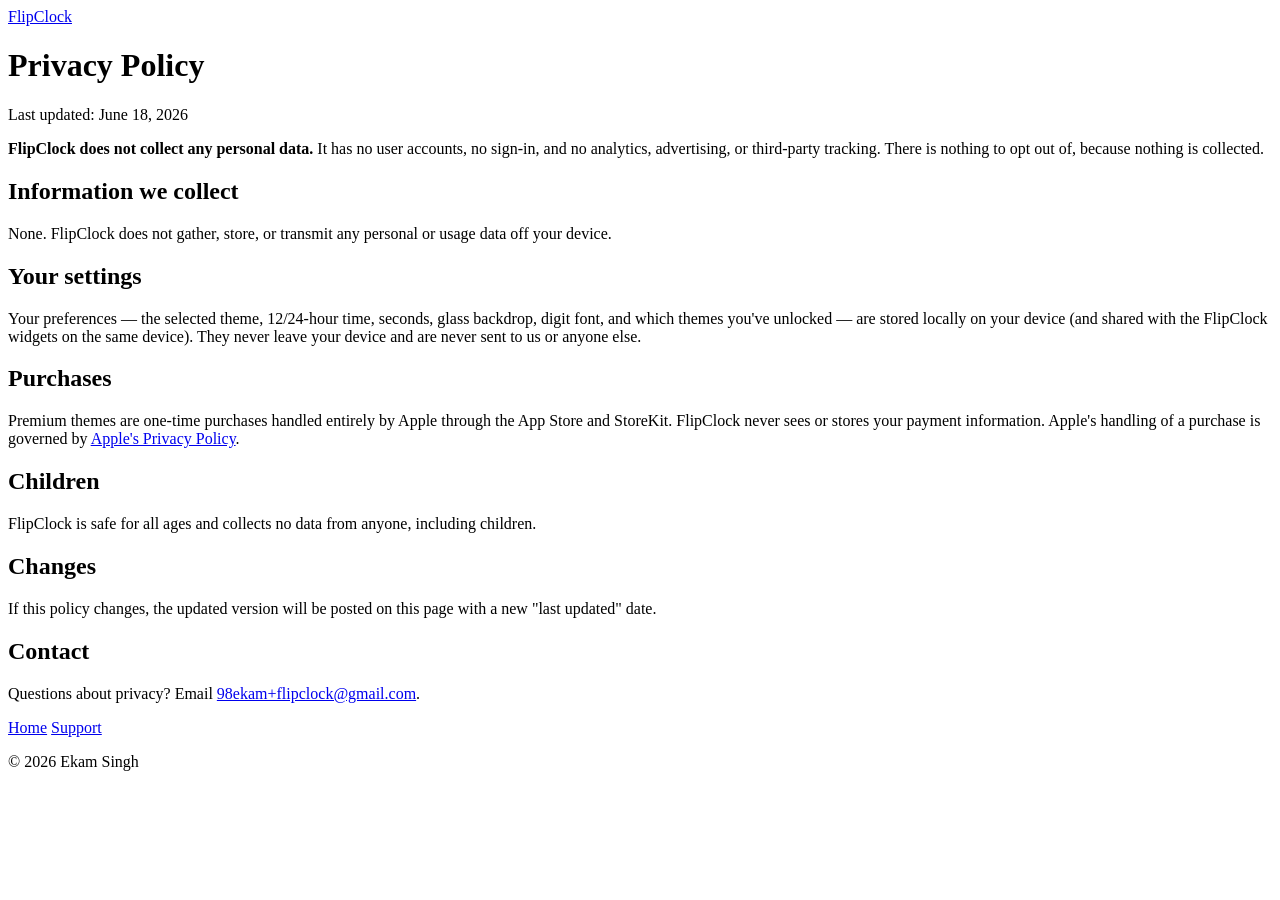
==== privacy/index.html @ 4c848a64 "FlipClock website: landing, privacy policy, support" ====
<!DOCTYPE html>
<html lang="en">
<head>
  <meta charset="utf-8">
  <meta name="viewport" content="width=device-width, initial-scale=1">
  <title>FlipClock — Privacy Policy</title>
  <meta name="description" content="FlipClock's privacy policy. FlipClock collects no personal data and does no tracking.">
  <link rel="stylesheet" href="/flipclock/style.css">
</head>
<body>
  <div class="wrap">
    <header class="site">
      <a class="logo" href="/flipclock/">FlipClock</a>
    </header>

    <main>
      <h1>Privacy Policy</h1>
      <p class="muted">Last updated: June 18, 2026</p>

      <p><strong>FlipClock does not collect any personal data.</strong> It has no
      user accounts, no sign-in, and no analytics, advertising, or third-party
      tracking. There is nothing to opt out of, because nothing is collected.</p>

      <h2>Information we collect</h2>
      <p>None. FlipClock does not gather, store, or transmit any personal or usage
      data off your device.</p>

      <h2>Your settings</h2>
      <p>Your preferences — the selected theme, 12/24-hour time, seconds, glass
      backdrop, digit font, and which themes you've unlocked — are stored locally
      on your device (and shared with the FlipClock widgets on the same device).
      They never leave your device and are never sent to us or anyone else.</p>

      <h2>Purchases</h2>
      <p>Premium themes are one-time purchases handled entirely by Apple through
      the App Store and StoreKit. FlipClock never sees or stores your payment
      information. Apple's handling of a purchase is governed by
      <a href="https://www.apple.com/legal/privacy/">Apple's Privacy Policy</a>.</p>

      <h2>Children</h2>
      <p>FlipClock is safe for all ages and collects no data from anyone,
      including children.</p>

      <h2>Changes</h2>
      <p>If this policy changes, the updated version will be posted on this page
      with a new "last updated" date.</p>

      <h2>Contact</h2>
      <!-- SUPPORT_EMAIL: change this one address to update the whole site. -->
      <p>Questions about privacy? Email
        <a href="mailto:98ekam+flipclock@gmail.com">98ekam+flipclock@gmail.com</a>.</p>
    </main>

    <footer>
      <div class="nav">
        <a href="/flipclock/">Home</a>
        <a href="/flipclock/support/">Support</a>
      </div>
      <p>© 2026 Ekam Singh</p>
    </footer>
  </div>
</body>
</html>
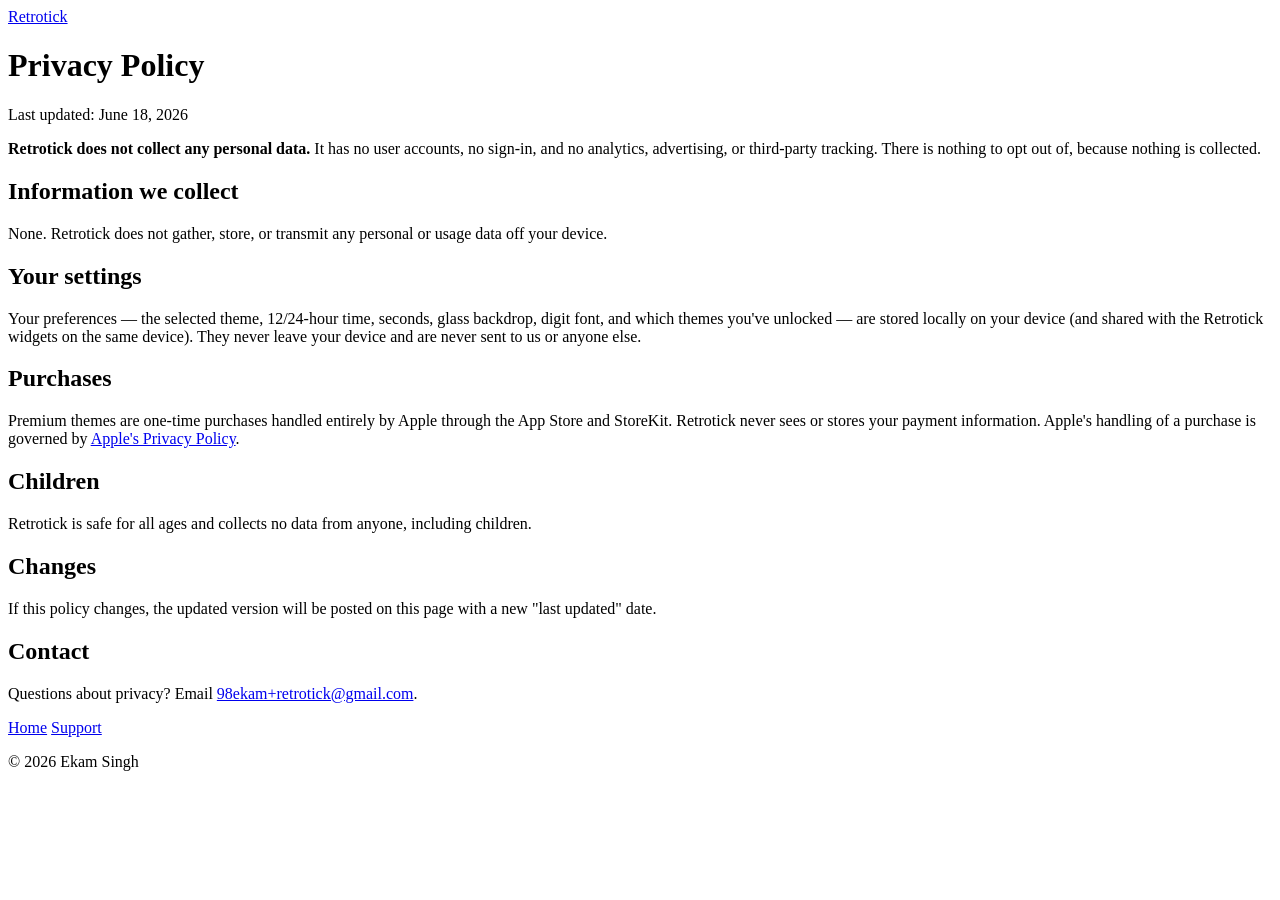
==== commit 96dbde60: "Rebrand site to Retrotick" ====
--- a/privacy/index.html
+++ b/privacy/index.html
@@ -3,42 +3,42 @@
 <head>
   <meta charset="utf-8">
   <meta name="viewport" content="width=device-width, initial-scale=1">
-  <title>FlipClock — Privacy Policy</title>
-  <meta name="description" content="FlipClock's privacy policy. FlipClock collects no personal data and does no tracking.">
-  <link rel="stylesheet" href="/flipclock/style.css">
+  <title>Retrotick — Privacy Policy</title>
+  <meta name="description" content="Retrotick's privacy policy. Retrotick collects no personal data and does no tracking.">
+  <link rel="stylesheet" href="/retrotick/style.css">
 </head>
 <body>
   <div class="wrap">
     <header class="site">
-      <a class="logo" href="/flipclock/">FlipClock</a>
+      <a class="logo" href="/retrotick/">Retrotick</a>
     </header>
 
     <main>
       <h1>Privacy Policy</h1>
       <p class="muted">Last updated: June 18, 2026</p>
 
-      <p><strong>FlipClock does not collect any personal data.</strong> It has no
+      <p><strong>Retrotick does not collect any personal data.</strong> It has no
       user accounts, no sign-in, and no analytics, advertising, or third-party
       tracking. There is nothing to opt out of, because nothing is collected.</p>
 
       <h2>Information we collect</h2>
-      <p>None. FlipClock does not gather, store, or transmit any personal or usage
+      <p>None. Retrotick does not gather, store, or transmit any personal or usage
       data off your device.</p>
 
       <h2>Your settings</h2>
       <p>Your preferences — the selected theme, 12/24-hour time, seconds, glass
       backdrop, digit font, and which themes you've unlocked — are stored locally
-      on your device (and shared with the FlipClock widgets on the same device).
+      on your device (and shared with the Retrotick widgets on the same device).
       They never leave your device and are never sent to us or anyone else.</p>
 
       <h2>Purchases</h2>
       <p>Premium themes are one-time purchases handled entirely by Apple through
-      the App Store and StoreKit. FlipClock never sees or stores your payment
+      the App Store and StoreKit. Retrotick never sees or stores your payment
       information. Apple's handling of a purchase is governed by
       <a href="https://www.apple.com/legal/privacy/">Apple's Privacy Policy</a>.</p>
 
       <h2>Children</h2>
-      <p>FlipClock is safe for all ages and collects no data from anyone,
+      <p>Retrotick is safe for all ages and collects no data from anyone,
       including children.</p>
 
       <h2>Changes</h2>
@@ -48,13 +48,13 @@
       <h2>Contact</h2>
       <!-- SUPPORT_EMAIL: change this one address to update the whole site. -->
       <p>Questions about privacy? Email
-        <a href="mailto:98ekam+flipclock@gmail.com">98ekam+flipclock@gmail.com</a>.</p>
+        <a href="mailto:98ekam+retrotick@gmail.com">98ekam+retrotick@gmail.com</a>.</p>
     </main>
 
     <footer>
       <div class="nav">
-        <a href="/flipclock/">Home</a>
-        <a href="/flipclock/support/">Support</a>
+        <a href="/retrotick/">Home</a>
+        <a href="/retrotick/support/">Support</a>
       </div>
       <p>© 2026 Ekam Singh</p>
     </footer>
